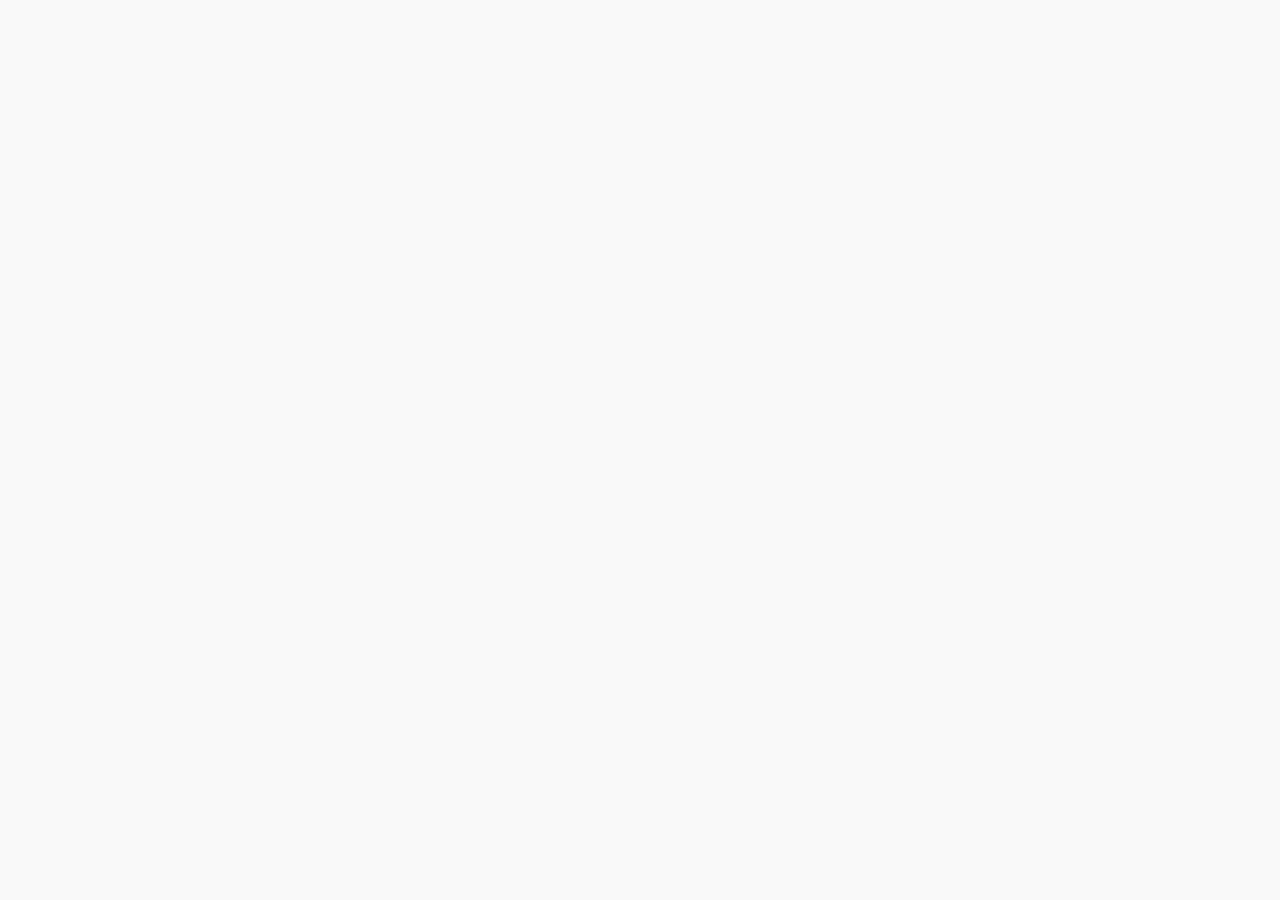
==== TrackingJiraAngular/index.html @ 23fa2ea2 "feat: add sub application angular demo" ====
<!DOCTYPE html><html lang="es"><head>
  <meta charset="utf-8">
  <title>Tracking Agile Ticket Jira</title>
  <base href="/">
  <meta name="viewport" content="width=device-width, initial-scale=1">
  <link rel="icon" type="image/x-icon" href="favicon.ico">
  <style>@charset "UTF-8";:root{--bs-blue:#0d6efd;--bs-indigo:#6610f2;--bs-purple:#6f42c1;--bs-pink:#d63384;--bs-red:#dc3545;--bs-orange:#fd7e14;--bs-yellow:#ffc107;--bs-green:#198754;--bs-teal:#20c997;--bs-cyan:#0dcaf0;--bs-black:#000;--bs-white:#fff;--bs-gray:#6c757d;--bs-gray-dark:#343a40;--bs-gray-100:#f8f9fa;--bs-gray-200:#e9ecef;--bs-gray-300:#dee2e6;--bs-gray-400:#ced4da;--bs-gray-500:#adb5bd;--bs-gray-600:#6c757d;--bs-gray-700:#495057;--bs-gray-800:#343a40;--bs-gray-900:#212529;--bs-primary:#0d6efd;--bs-secondary:#6c757d;--bs-success:#198754;--bs-info:#0dcaf0;--bs-warning:#ffc107;--bs-danger:#dc3545;--bs-light:#f8f9fa;--bs-dark:#212529;--bs-primary-rgb:13,110,253;--bs-secondary-rgb:108,117,125;--bs-success-rgb:25,135,84;--bs-info-rgb:13,202,240;--bs-warning-rgb:255,193,7;--bs-danger-rgb:220,53,69;--bs-light-rgb:248,249,250;--bs-dark-rgb:33,37,41;--bs-primary-text:#0a58ca;--bs-secondary-text:#6c757d;--bs-success-text:#146c43;--bs-info-text:#087990;--bs-warning-text:#997404;--bs-danger-text:#b02a37;--bs-light-text:#6c757d;--bs-dark-text:#495057;--bs-primary-bg-subtle:#cfe2ff;--bs-secondary-bg-subtle:#f8f9fa;--bs-success-bg-subtle:#d1e7dd;--bs-info-bg-subtle:#cff4fc;--bs-warning-bg-subtle:#fff3cd;--bs-danger-bg-subtle:#f8d7da;--bs-light-bg-subtle:#fcfcfd;--bs-dark-bg-subtle:#ced4da;--bs-primary-border-subtle:#9ec5fe;--bs-secondary-border-subtle:#e9ecef;--bs-success-border-subtle:#a3cfbb;--bs-info-border-subtle:#9eeaf9;--bs-warning-border-subtle:#ffe69c;--bs-danger-border-subtle:#f1aeb5;--bs-light-border-subtle:#e9ecef;--bs-dark-border-subtle:#adb5bd;--bs-white-rgb:255,255,255;--bs-black-rgb:0,0,0;--bs-body-color-rgb:33,37,41;--bs-body-bg-rgb:255,255,255;--bs-font-sans-serif:system-ui,-apple-system,"Segoe UI",Roboto,"Helvetica Neue","Noto Sans","Liberation Sans",Arial,sans-serif,"Apple Color Emoji","Segoe UI Emoji","Segoe UI Symbol","Noto Color Emoji";--bs-font-monospace:SFMono-Regular,Menlo,Monaco,Consolas,"Liberation Mono","Courier New",monospace;--bs-gradient:linear-gradient(180deg, rgba(255, 255, 255, 0.15), rgba(255, 255, 255, 0));--bs-body-font-family:var(--bs-font-sans-serif);--bs-body-font-size:1rem;--bs-body-font-weight:400;--bs-body-line-height:1.5;--bs-body-color:#212529;--bs-emphasis-color:#000;--bs-emphasis-color-rgb:0,0,0;--bs-secondary-color:rgba(33, 37, 41, 0.75);--bs-secondary-color-rgb:33,37,41;--bs-secondary-bg:#e9ecef;--bs-secondary-bg-rgb:233,236,239;--bs-tertiary-color:rgba(33, 37, 41, 0.5);--bs-tertiary-color-rgb:33,37,41;--bs-tertiary-bg:#f8f9fa;--bs-tertiary-bg-rgb:248,249,250;--bs-body-bg:#fff;--bs-body-bg-rgb:255,255,255;--bs-link-color:#0d6efd;--bs-link-color-rgb:13,110,253;--bs-link-decoration:underline;--bs-link-hover-color:#0a58ca;--bs-link-hover-color-rgb:10,88,202;--bs-code-color:#d63384;--bs-highlight-bg:#fff3cd;--bs-border-width:1px;--bs-border-style:solid;--bs-border-color:#dee2e6;--bs-border-color-translucent:rgba(0, 0, 0, 0.175);--bs-border-radius:0.375rem;--bs-border-radius-sm:0.25rem;--bs-border-radius-lg:0.5rem;--bs-border-radius-xl:1rem;--bs-border-radius-2xl:2rem;--bs-border-radius-pill:50rem;--bs-box-shadow:0 0.5rem 1rem rgba(var(--bs-body-color-rgb), 0.15);--bs-box-shadow-sm:0 0.125rem 0.25rem rgba(var(--bs-body-color-rgb), 0.075);--bs-box-shadow-lg:0 1rem 3rem rgba(var(--bs-body-color-rgb), 0.175);--bs-box-shadow-inset:inset 0 1px 2px rgba(var(--bs-body-color-rgb), 0.075);--bs-emphasis-color:#000;--bs-form-control-bg:var(--bs-body-bg);--bs-form-control-disabled-bg:var(--bs-secondary-bg);--bs-highlight-bg:#fff3cd;--bs-breakpoint-xs:0;--bs-breakpoint-sm:576px;--bs-breakpoint-md:768px;--bs-breakpoint-lg:992px;--bs-breakpoint-xl:1200px;--bs-breakpoint-xxl:1400px}*,::after,::before{box-sizing:border-box}@media (prefers-reduced-motion:no-preference){:root{scroll-behavior:smooth}}body{margin:0;font-family:var(--bs-body-font-family);font-size:var(--bs-body-font-size);font-weight:var(--bs-body-font-weight);line-height:var(--bs-body-line-height);color:var(--bs-body-color);text-align:var(--bs-body-text-align);background-color:var(--bs-body-bg);-webkit-text-size-adjust:100%;-webkit-tap-highlight-color:transparent}.container-fluid{--bs-gutter-x:1.5rem;--bs-gutter-y:0;width:100%;padding-right:calc(var(--bs-gutter-x) * .5);padding-left:calc(var(--bs-gutter-x) * .5);margin-right:auto;margin-left:auto}</style><link href="assets/bootstrap/bootstrap.min.css" rel="stylesheet" media="print" onload="this.media='all'"><noscript><link rel="stylesheet" href="assets/bootstrap/bootstrap.min.css"></noscript>
<style>html,body{height:100%}body{background:#f9f9fa;color:#5f5f5f;font-size:.875rem!important}.container-fluid-full{height:calc(100% - 64px);min-height:300px}</style><link rel="stylesheet" href="styles.d4d7bbaf1dea4b5a.css" media="print" onload="this.media='all'"><noscript><link rel="stylesheet" href="styles.d4d7bbaf1dea4b5a.css"></noscript></head>
<body>
  <div class="container-fluid container-fluid-full">
    <app-root></app-root>
  </div>
<script src="runtime.f38e480f5f40e2f3.js" type="module"></script><script src="polyfills.b340e39b147a4bcd.js" type="module"></script><script src="main.988bca2649b605ca.js" type="module"></script>
</body></html>
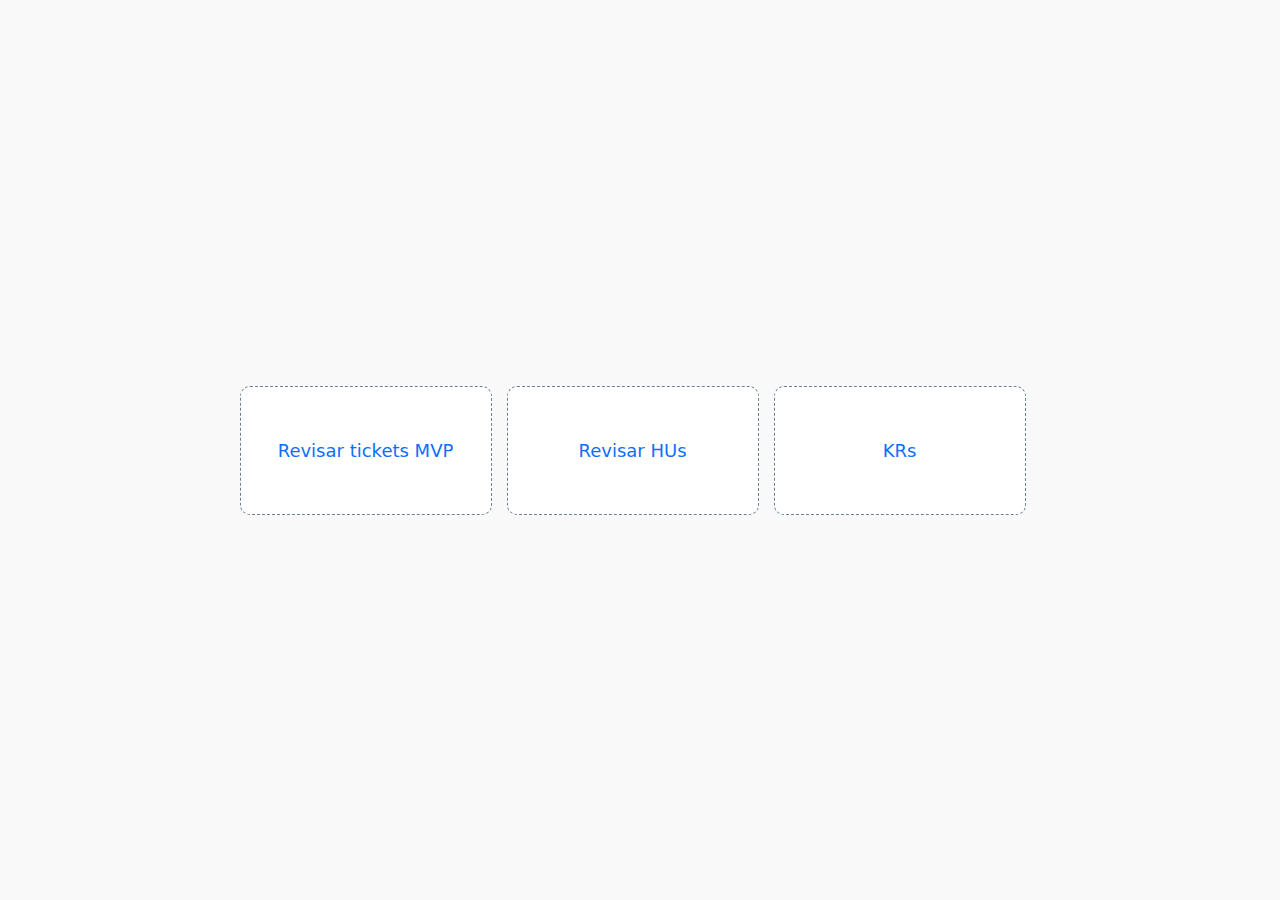
==== commit 681399b6: "bug: link files angular" ====
--- a/TrackingJiraAngular/index.html
+++ b/TrackingJiraAngular/index.html
@@ -3,12 +3,12 @@
   <title>Tracking Agile Ticket Jira</title>
   <base href="/">
   <meta name="viewport" content="width=device-width, initial-scale=1">
-  <link rel="icon" type="image/x-icon" href="favicon.ico">
-  <style>@charset "UTF-8";:root{--bs-blue:#0d6efd;--bs-indigo:#6610f2;--bs-purple:#6f42c1;--bs-pink:#d63384;--bs-red:#dc3545;--bs-orange:#fd7e14;--bs-yellow:#ffc107;--bs-green:#198754;--bs-teal:#20c997;--bs-cyan:#0dcaf0;--bs-black:#000;--bs-white:#fff;--bs-gray:#6c757d;--bs-gray-dark:#343a40;--bs-gray-100:#f8f9fa;--bs-gray-200:#e9ecef;--bs-gray-300:#dee2e6;--bs-gray-400:#ced4da;--bs-gray-500:#adb5bd;--bs-gray-600:#6c757d;--bs-gray-700:#495057;--bs-gray-800:#343a40;--bs-gray-900:#212529;--bs-primary:#0d6efd;--bs-secondary:#6c757d;--bs-success:#198754;--bs-info:#0dcaf0;--bs-warning:#ffc107;--bs-danger:#dc3545;--bs-light:#f8f9fa;--bs-dark:#212529;--bs-primary-rgb:13,110,253;--bs-secondary-rgb:108,117,125;--bs-success-rgb:25,135,84;--bs-info-rgb:13,202,240;--bs-warning-rgb:255,193,7;--bs-danger-rgb:220,53,69;--bs-light-rgb:248,249,250;--bs-dark-rgb:33,37,41;--bs-primary-text:#0a58ca;--bs-secondary-text:#6c757d;--bs-success-text:#146c43;--bs-info-text:#087990;--bs-warning-text:#997404;--bs-danger-text:#b02a37;--bs-light-text:#6c757d;--bs-dark-text:#495057;--bs-primary-bg-subtle:#cfe2ff;--bs-secondary-bg-subtle:#f8f9fa;--bs-success-bg-subtle:#d1e7dd;--bs-info-bg-subtle:#cff4fc;--bs-warning-bg-subtle:#fff3cd;--bs-danger-bg-subtle:#f8d7da;--bs-light-bg-subtle:#fcfcfd;--bs-dark-bg-subtle:#ced4da;--bs-primary-border-subtle:#9ec5fe;--bs-secondary-border-subtle:#e9ecef;--bs-success-border-subtle:#a3cfbb;--bs-info-border-subtle:#9eeaf9;--bs-warning-border-subtle:#ffe69c;--bs-danger-border-subtle:#f1aeb5;--bs-light-border-subtle:#e9ecef;--bs-dark-border-subtle:#adb5bd;--bs-white-rgb:255,255,255;--bs-black-rgb:0,0,0;--bs-body-color-rgb:33,37,41;--bs-body-bg-rgb:255,255,255;--bs-font-sans-serif:system-ui,-apple-system,"Segoe UI",Roboto,"Helvetica Neue","Noto Sans","Liberation Sans",Arial,sans-serif,"Apple Color Emoji","Segoe UI Emoji","Segoe UI Symbol","Noto Color Emoji";--bs-font-monospace:SFMono-Regular,Menlo,Monaco,Consolas,"Liberation Mono","Courier New",monospace;--bs-gradient:linear-gradient(180deg, rgba(255, 255, 255, 0.15), rgba(255, 255, 255, 0));--bs-body-font-family:var(--bs-font-sans-serif);--bs-body-font-size:1rem;--bs-body-font-weight:400;--bs-body-line-height:1.5;--bs-body-color:#212529;--bs-emphasis-color:#000;--bs-emphasis-color-rgb:0,0,0;--bs-secondary-color:rgba(33, 37, 41, 0.75);--bs-secondary-color-rgb:33,37,41;--bs-secondary-bg:#e9ecef;--bs-secondary-bg-rgb:233,236,239;--bs-tertiary-color:rgba(33, 37, 41, 0.5);--bs-tertiary-color-rgb:33,37,41;--bs-tertiary-bg:#f8f9fa;--bs-tertiary-bg-rgb:248,249,250;--bs-body-bg:#fff;--bs-body-bg-rgb:255,255,255;--bs-link-color:#0d6efd;--bs-link-color-rgb:13,110,253;--bs-link-decoration:underline;--bs-link-hover-color:#0a58ca;--bs-link-hover-color-rgb:10,88,202;--bs-code-color:#d63384;--bs-highlight-bg:#fff3cd;--bs-border-width:1px;--bs-border-style:solid;--bs-border-color:#dee2e6;--bs-border-color-translucent:rgba(0, 0, 0, 0.175);--bs-border-radius:0.375rem;--bs-border-radius-sm:0.25rem;--bs-border-radius-lg:0.5rem;--bs-border-radius-xl:1rem;--bs-border-radius-2xl:2rem;--bs-border-radius-pill:50rem;--bs-box-shadow:0 0.5rem 1rem rgba(var(--bs-body-color-rgb), 0.15);--bs-box-shadow-sm:0 0.125rem 0.25rem rgba(var(--bs-body-color-rgb), 0.075);--bs-box-shadow-lg:0 1rem 3rem rgba(var(--bs-body-color-rgb), 0.175);--bs-box-shadow-inset:inset 0 1px 2px rgba(var(--bs-body-color-rgb), 0.075);--bs-emphasis-color:#000;--bs-form-control-bg:var(--bs-body-bg);--bs-form-control-disabled-bg:var(--bs-secondary-bg);--bs-highlight-bg:#fff3cd;--bs-breakpoint-xs:0;--bs-breakpoint-sm:576px;--bs-breakpoint-md:768px;--bs-breakpoint-lg:992px;--bs-breakpoint-xl:1200px;--bs-breakpoint-xxl:1400px}*,::after,::before{box-sizing:border-box}@media (prefers-reduced-motion:no-preference){:root{scroll-behavior:smooth}}body{margin:0;font-family:var(--bs-body-font-family);font-size:var(--bs-body-font-size);font-weight:var(--bs-body-font-weight);line-height:var(--bs-body-line-height);color:var(--bs-body-color);text-align:var(--bs-body-text-align);background-color:var(--bs-body-bg);-webkit-text-size-adjust:100%;-webkit-tap-highlight-color:transparent}.container-fluid{--bs-gutter-x:1.5rem;--bs-gutter-y:0;width:100%;padding-right:calc(var(--bs-gutter-x) * .5);padding-left:calc(var(--bs-gutter-x) * .5);margin-right:auto;margin-left:auto}</style><link href="assets/bootstrap/bootstrap.min.css" rel="stylesheet" media="print" onload="this.media='all'"><noscript><link rel="stylesheet" href="assets/bootstrap/bootstrap.min.css"></noscript>
-<style>html,body{height:100%}body{background:#f9f9fa;color:#5f5f5f;font-size:.875rem!important}.container-fluid-full{height:calc(100% - 64px);min-height:300px}</style><link rel="stylesheet" href="styles.d4d7bbaf1dea4b5a.css" media="print" onload="this.media='all'"><noscript><link rel="stylesheet" href="styles.d4d7bbaf1dea4b5a.css"></noscript></head>
+  <link rel="icon" type="image/x-icon" href="TrackingJiraAngular/favicon.ico">
+  <style>@charset "UTF-8";:root{--bs-blue:#0d6efd;--bs-indigo:#6610f2;--bs-purple:#6f42c1;--bs-pink:#d63384;--bs-red:#dc3545;--bs-orange:#fd7e14;--bs-yellow:#ffc107;--bs-green:#198754;--bs-teal:#20c997;--bs-cyan:#0dcaf0;--bs-black:#000;--bs-white:#fff;--bs-gray:#6c757d;--bs-gray-dark:#343a40;--bs-gray-100:#f8f9fa;--bs-gray-200:#e9ecef;--bs-gray-300:#dee2e6;--bs-gray-400:#ced4da;--bs-gray-500:#adb5bd;--bs-gray-600:#6c757d;--bs-gray-700:#495057;--bs-gray-800:#343a40;--bs-gray-900:#212529;--bs-primary:#0d6efd;--bs-secondary:#6c757d;--bs-success:#198754;--bs-info:#0dcaf0;--bs-warning:#ffc107;--bs-danger:#dc3545;--bs-light:#f8f9fa;--bs-dark:#212529;--bs-primary-rgb:13,110,253;--bs-secondary-rgb:108,117,125;--bs-success-rgb:25,135,84;--bs-info-rgb:13,202,240;--bs-warning-rgb:255,193,7;--bs-danger-rgb:220,53,69;--bs-light-rgb:248,249,250;--bs-dark-rgb:33,37,41;--bs-primary-text:#0a58ca;--bs-secondary-text:#6c757d;--bs-success-text:#146c43;--bs-info-text:#087990;--bs-warning-text:#997404;--bs-danger-text:#b02a37;--bs-light-text:#6c757d;--bs-dark-text:#495057;--bs-primary-bg-subtle:#cfe2ff;--bs-secondary-bg-subtle:#f8f9fa;--bs-success-bg-subtle:#d1e7dd;--bs-info-bg-subtle:#cff4fc;--bs-warning-bg-subtle:#fff3cd;--bs-danger-bg-subtle:#f8d7da;--bs-light-bg-subtle:#fcfcfd;--bs-dark-bg-subtle:#ced4da;--bs-primary-border-subtle:#9ec5fe;--bs-secondary-border-subtle:#e9ecef;--bs-success-border-subtle:#a3cfbb;--bs-info-border-subtle:#9eeaf9;--bs-warning-border-subtle:#ffe69c;--bs-danger-border-subtle:#f1aeb5;--bs-light-border-subtle:#e9ecef;--bs-dark-border-subtle:#adb5bd;--bs-white-rgb:255,255,255;--bs-black-rgb:0,0,0;--bs-body-color-rgb:33,37,41;--bs-body-bg-rgb:255,255,255;--bs-font-sans-serif:system-ui,-apple-system,"Segoe UI",Roboto,"Helvetica Neue","Noto Sans","Liberation Sans",Arial,sans-serif,"Apple Color Emoji","Segoe UI Emoji","Segoe UI Symbol","Noto Color Emoji";--bs-font-monospace:SFMono-Regular,Menlo,Monaco,Consolas,"Liberation Mono","Courier New",monospace;--bs-gradient:linear-gradient(180deg, rgba(255, 255, 255, 0.15), rgba(255, 255, 255, 0));--bs-body-font-family:var(--bs-font-sans-serif);--bs-body-font-size:1rem;--bs-body-font-weight:400;--bs-body-line-height:1.5;--bs-body-color:#212529;--bs-emphasis-color:#000;--bs-emphasis-color-rgb:0,0,0;--bs-secondary-color:rgba(33, 37, 41, 0.75);--bs-secondary-color-rgb:33,37,41;--bs-secondary-bg:#e9ecef;--bs-secondary-bg-rgb:233,236,239;--bs-tertiary-color:rgba(33, 37, 41, 0.5);--bs-tertiary-color-rgb:33,37,41;--bs-tertiary-bg:#f8f9fa;--bs-tertiary-bg-rgb:248,249,250;--bs-body-bg:#fff;--bs-body-bg-rgb:255,255,255;--bs-link-color:#0d6efd;--bs-link-color-rgb:13,110,253;--bs-link-decoration:underline;--bs-link-hover-color:#0a58ca;--bs-link-hover-color-rgb:10,88,202;--bs-code-color:#d63384;--bs-highlight-bg:#fff3cd;--bs-border-width:1px;--bs-border-style:solid;--bs-border-color:#dee2e6;--bs-border-color-translucent:rgba(0, 0, 0, 0.175);--bs-border-radius:0.375rem;--bs-border-radius-sm:0.25rem;--bs-border-radius-lg:0.5rem;--bs-border-radius-xl:1rem;--bs-border-radius-2xl:2rem;--bs-border-radius-pill:50rem;--bs-box-shadow:0 0.5rem 1rem rgba(var(--bs-body-color-rgb), 0.15);--bs-box-shadow-sm:0 0.125rem 0.25rem rgba(var(--bs-body-color-rgb), 0.075);--bs-box-shadow-lg:0 1rem 3rem rgba(var(--bs-body-color-rgb), 0.175);--bs-box-shadow-inset:inset 0 1px 2px rgba(var(--bs-body-color-rgb), 0.075);--bs-emphasis-color:#000;--bs-form-control-bg:var(--bs-body-bg);--bs-form-control-disabled-bg:var(--bs-secondary-bg);--bs-highlight-bg:#fff3cd;--bs-breakpoint-xs:0;--bs-breakpoint-sm:576px;--bs-breakpoint-md:768px;--bs-breakpoint-lg:992px;--bs-breakpoint-xl:1200px;--bs-breakpoint-xxl:1400px}*,::after,::before{box-sizing:border-box}@media (prefers-reduced-motion:no-preference){:root{scroll-behavior:smooth}}body{margin:0;font-family:var(--bs-body-font-family);font-size:var(--bs-body-font-size);font-weight:var(--bs-body-font-weight);line-height:var(--bs-body-line-height);color:var(--bs-body-color);text-align:var(--bs-body-text-align);background-color:var(--bs-body-bg);-webkit-text-size-adjust:100%;-webkit-tap-highlight-color:transparent}.container-fluid{--bs-gutter-x:1.5rem;--bs-gutter-y:0;width:100%;padding-right:calc(var(--bs-gutter-x) * .5);padding-left:calc(var(--bs-gutter-x) * .5);margin-right:auto;margin-left:auto}</style><link href="TrackingJiraAngular/assets/bootstrap/bootstrap.min.css" rel="stylesheet" media="print" onload="this.media='all'"><noscript><link rel="stylesheet" href="TrackingJiraAngular/assets/bootstrap/bootstrap.min.css"></noscript>
+<style>html,body{height:100%}body{background:#f9f9fa;color:#5f5f5f;font-size:.875rem!important}.container-fluid-full{height:calc(100% - 64px);min-height:300px}</style><link rel="stylesheet" href="TrackingJiraAngular/styles.d4d7bbaf1dea4b5a.css" media="print" onload="this.media='all'"><noscript><link rel="stylesheet" href="TrackingJiraAngular/styles.d4d7bbaf1dea4b5a.css"></noscript></head>
 <body>
   <div class="container-fluid container-fluid-full">
     <app-root></app-root>
   </div>
-<script src="runtime.f38e480f5f40e2f3.js" type="module"></script><script src="polyfills.b340e39b147a4bcd.js" type="module"></script><script src="main.988bca2649b605ca.js" type="module"></script>
+<script src="TrackingJiraAngular/runtime.f38e480f5f40e2f3.js" type="module"></script><script src="TrackingJiraAngular/polyfills.b340e39b147a4bcd.js" type="module"></script><script src="TrackingJiraAngular/main.988bca2649b605ca.js" type="module"></script>
 </body></html>